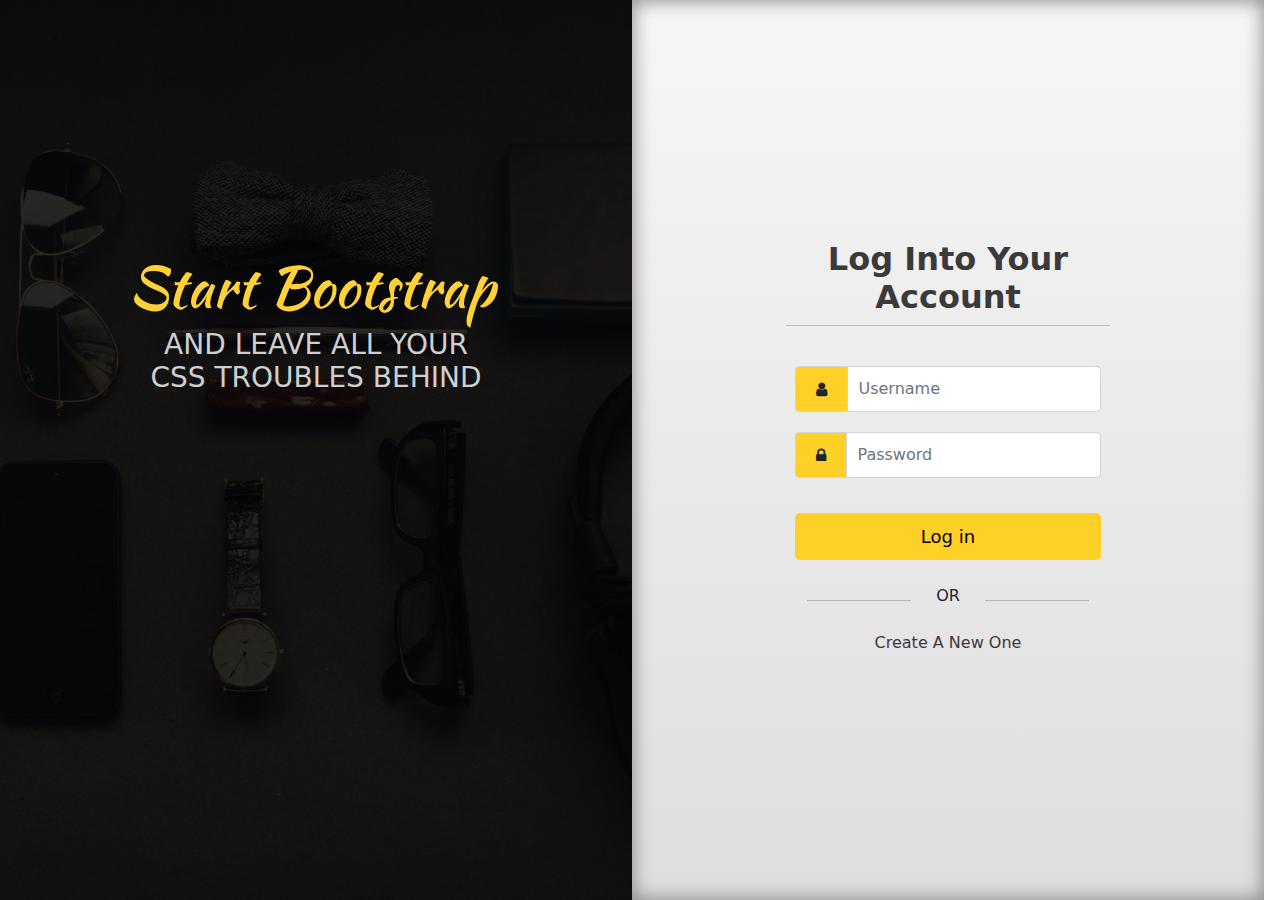
==== index.html @ 8a2e1509 "upload the design" ====
<!DOCTYPE html>
<html lang="en">

<head>
    <meta charset="UTF-8">
    <meta http-equiv="X-UA-Compatible" content="IE=edge">
    <meta name="viewport" content="width=device-width, initial-scale=1.0">
    <link rel="stylesheet" href="css/bootstrap.min.css">
    <link rel="stylesheet" href="css/style-index.css">
    <link rel="stylesheet" href="assets/fonts awesome css/font-awesome.min.css">
    <link rel="shortcut icon" href="assets/favicon.ico" type="image/x-icon">
    <title>Login</title>
</head>

<body>

    <main>
        
        <div class="row mx-0 w-100 h-100">

            <!-- Left Part Code -->
            <div class="col-md-6 h-100 left-part">
                <img src="assets/img/navbar-logo.svg" width="60%" alt="">
                <h3 style="color: rgb(207, 207, 207);font-weight: 100;margin-bottom: 15rem;">AND LEAVE ALL YOUR<br>CSS
                    TROUBLES BEHIND</h3>
            </div>


            <!-- Right Part (Form) Code -->
            <div class="col-md-6 h-100 bg-light right-part">

                <div class="row mx-0 w-100 text-center d-flex justify-content-center align-items-center">

                    <div class="col-md-8 ">

                        <h2 style="font-weight:700;color: rgb(58, 58, 58);">Log Into Your Account</h2>
                        <hr style="margin: auto;margin-bottom: 30px; width: 85%;">
                        <div class="input-group" style="margin: auto; width: 80%;">
                            <span class="input-group-text">
                                <i class="fa fa-user px-2"></i>
                            </span>
                            <input type="text" placeholder="Username" class="form-control">
                        </div>
                        
                        <div class="input-group" style="margin: auto; width: 80%;">
                            <span class="input-group-text">
                                <i class="fa fa-lock px-2"></i>
                            </span>
                            <input type="password" placeholder="Password" class="form-control">
                        </div>

                        <a href="home.html"><button>Log in</button></a>
                        <div class="row m-auto mt-4" style="width:80%;">
                            <div class="col-5">
                                <hr>
                            </div>
                            <div class="col-2">OR</div>
                            <div class="col-5">
                                <hr>
                            </div>
                        </div>
                        <h6 class="mt-3"><a href="register.html">Create A New One</a></h6>



                    </div>

                </div>

            </div>

        </div>

    </main>


    <script src="js/bootstrap.bundle.min.js"></script>
    <script src="js/bootstrap.min.js"></script>
</body>

</html>
---- css/style-index.css ----
body {
    margin: 0;
    padding: 0;
}


.right-part {
    background-image: linear-gradient(rgb(247, 247, 247), rgb(223, 221, 221));
    box-shadow: 0 0 20px 0 grey inset;
    display: flex;
    flex-direction: column;
    align-items: center;
    text-align: center;
    justify-content: center;
}

.left-part {
    background-image: url('..//assets//img//header-bg.jpg');
    background-size: cover;
    background-repeat: no-repeat;
    background-position: center;
    background-color: rgb(82, 82, 82);
    background-blend-mode: multiply;
    box-shadow: 0 0 20px 0;
    display: flex;
    flex-direction: column;
    align-items: center;
    text-align: center;
    justify-content: center;
}


main {
    width: 98.75vw;
    height: 100vh;
}


input {
    padding: 10px 10px 10px 10px !important;
    margin-top: 10px;
    margin-bottom: 10px;
}

.input-group-text {
    margin-top: 10px;
    margin-bottom: 10px;
    background-color: rgb(255, 208, 38);
}

button {
    background-color: rgb(255, 208, 38);
    color: black;
    display: block;
    margin: auto;
    width: 80%;
    padding: 10px 0px 10px 0px;
    outline: none;
    border: none;
    border-radius: 5px;
    font-size: large;
    margin-top: 25px;
}

button:hover {
    background-color: rgb(250, 196, 0);
}

a {
    text-decoration: none;
    color: rgb(58, 58, 58);
}

a:hover {
    color: rgb(209, 164, 0);
    ;
}
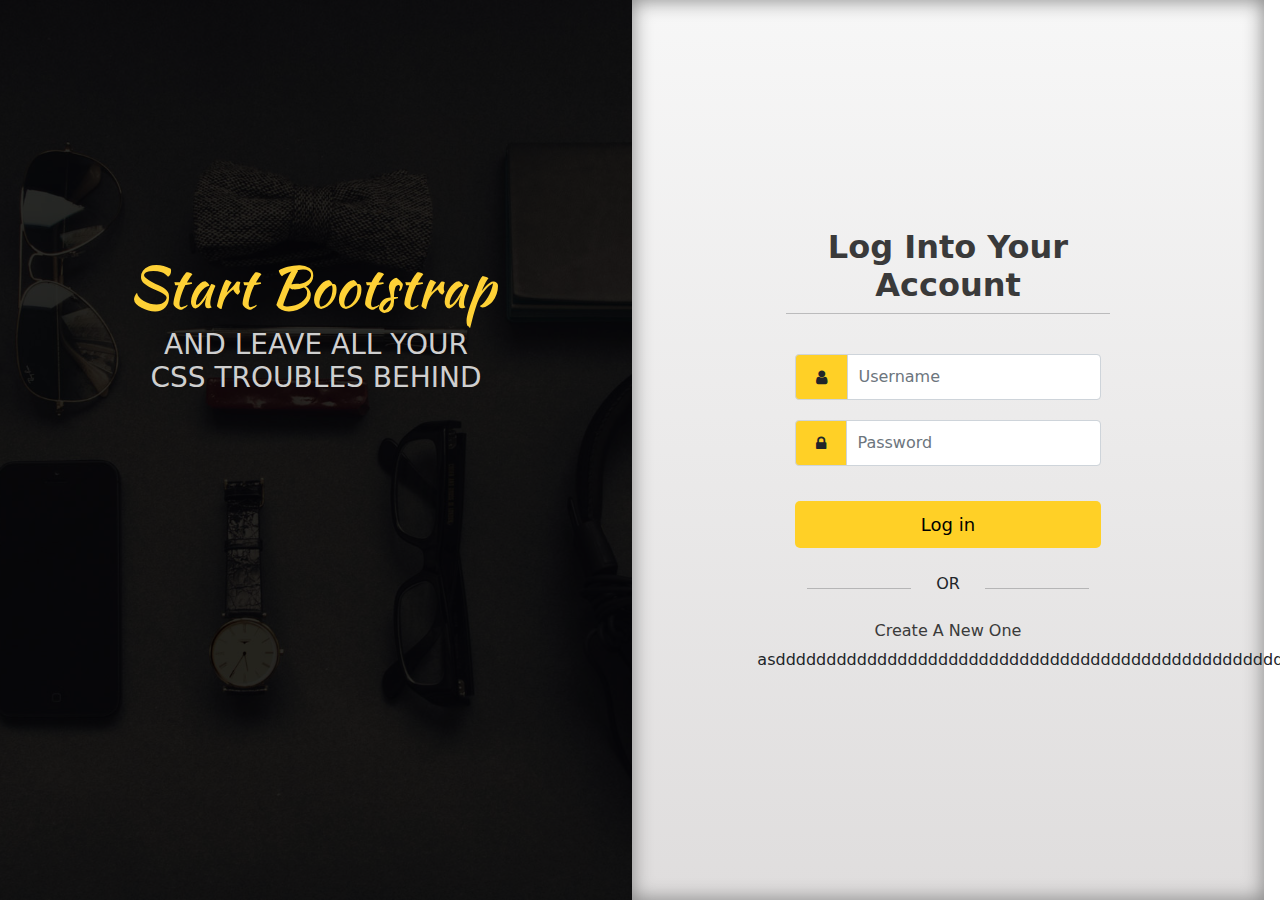
==== commit 5a9b5d4c: "Update index.html" ====
--- a/index.html
+++ b/index.html
@@ -61,7 +61,7 @@
                         </div>
                         <h6 class="mt-3"><a href="register.html">Create A New One</a></h6>
 
-
+asddddddddddddddddddddddddddddddddddddddddddddddddddddddddddddddddddddddddddddddddddddd
 
                     </div>
 
@@ -78,4 +78,4 @@
     <script src="js/bootstrap.min.js"></script>
 </body>
 
-</html>+</html>
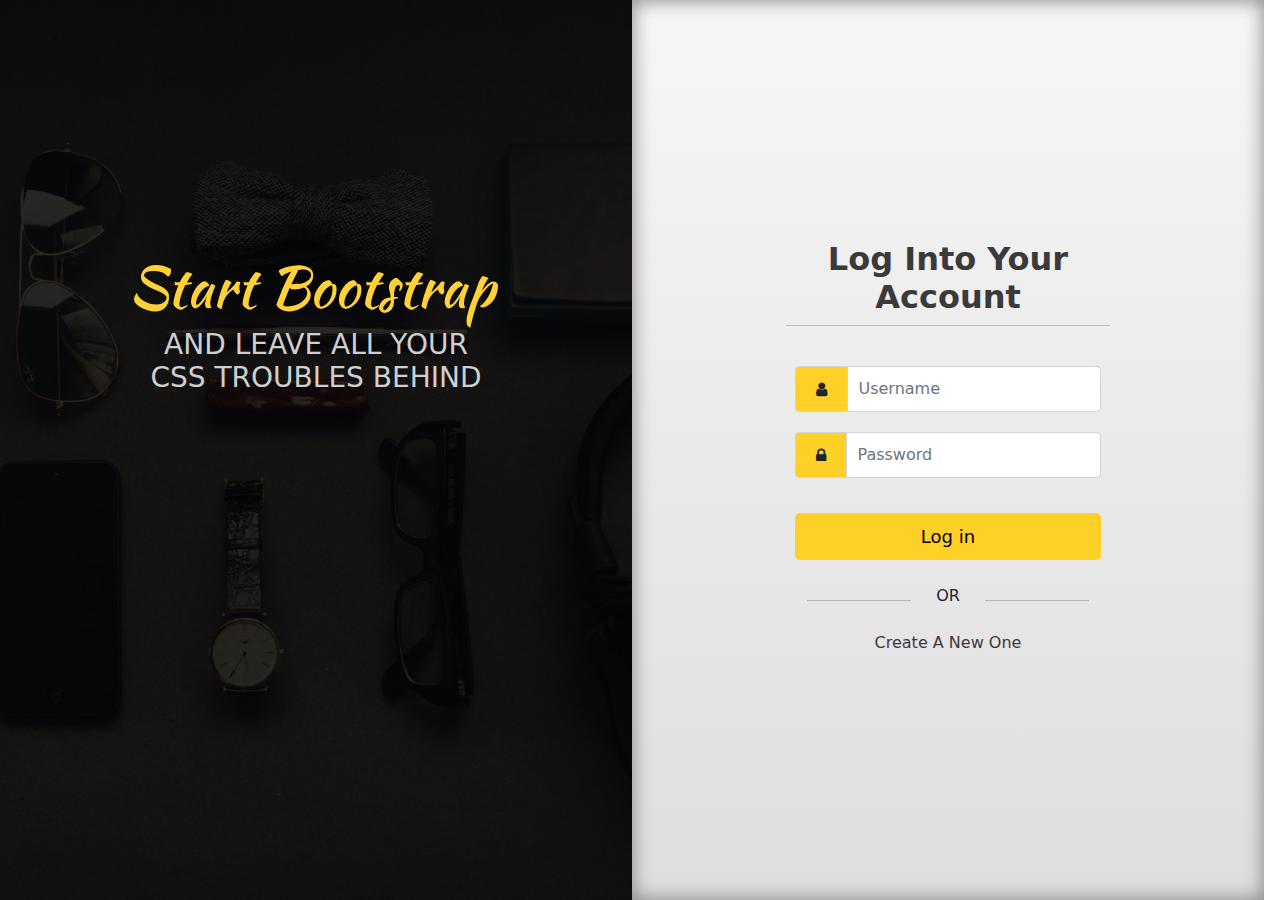
==== commit 71efdcbf: "Update index.html" ====
--- a/index.html
+++ b/index.html
@@ -60,9 +60,6 @@
                             </div>
                         </div>
                         <h6 class="mt-3"><a href="register.html">Create A New One</a></h6>
-
-asddddddddddddddddddddddddddddddddddddddddddddddddddddddddddddddddddddddddddddddddddddd
-
                     </div>
 
                 </div>
